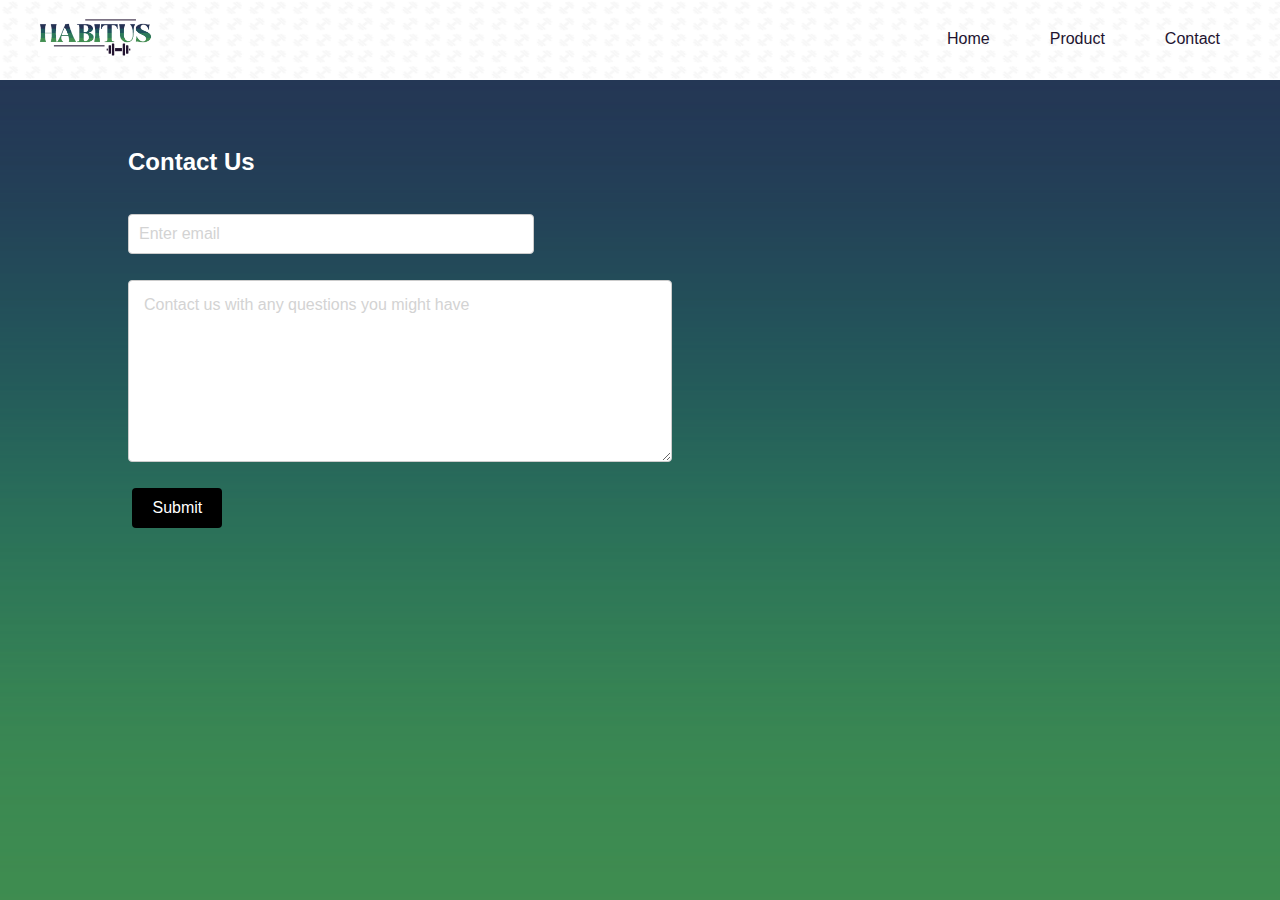
==== contact.html @ f60a078b "Add files via upload" ====
<!DOCTYPE html>
<html>
  <head>
    <meta charset="utf-8">
    <meta name="viewport" content="width=device-width">
    <title>Habitus</title>
    <link href="style.css" rel="stylesheet" type="text/css" />
  </head>

  <body>
    <div class="navBar">
      <img src = "habitusWebsiteHeader.png" class="positionHeader">
      <a href="index.html">
        <img src = "Primary Logo Simplified.png" class="positionLogo">
      </a>
      <ul class="nav">
        <li><a href="contact.html">Contact</a></li>
        <li><a href="product.html">Product</a></li>
        <li><a href="index.html">Home</a></li>
      </ul>
    </div>

    <h2 class="contact-title">Contact Us</h2>

    <form id="contactForm" class="contact-container">
      <input type="contactEmail" id="contactEmail" name="contactEmail" placeholder="Enter email" required>
      <textarea type="text" id="message" name="message" placeholder="Contact us with any questions you might have" class="contact-box" required></textarea>
      <button type="submit" class="contact-submitButton submit-button">Submit</button>
    </form>
  

    <script>
      document.addEventListener('DOMContentLoaded', function() {
          document.getElementById('contactForm').addEventListener('submit', function(e) {
              e.preventDefault();

              var email_contact = document.getElementById('contactEmail').value;
              var message_contact = document.getElementById('message').value;

              var url_contact = 'https://docs.google.com/forms/d/e/1FAIpQLScqzNvO6tRey7P6ZyFU8Ap8Eyh1PVwUtNX7nyTM9uok-ij06A/formResponse';
              var formData = new FormData();
              formData.append('entry.1714908522', email_contact);
              formData.append('entry.1485317645', message_contact);

              fetch(url_contact, {
                  method: 'POST',
                  body: formData,
                  mode: 'no-cors'
              }).then(response => {
                  alert('Message submitted successfully! We will get back to you shortly');
              }).catch(error => {
                  alert('Error submitting message! Try again.');
              });
          });
      });
    </script>
  </body>
</html>
---- style.css ----
html {
  height: 100%;
  width: 100%;
  margin: 0;
  padding: 0;
}

body{
  font-family: Arial;
  margin: 0;
  padding: 0;
  background-image: url('greenBlurredBackground.png');
  background-size: 100% 100%;
  background-repeat: no-repeat;
}

.navBar {
  margin: 0;
  padding: 0;
  top: 0;
  left: 0;
  position: relative;
}

a {
  text-decoration: none;
  color: #221330;
  font-family: 'Inter',  Arial, Helvetica, sans-serif;
}

.positionHeader {
  top: 0;
  left: 0;
  width: 100%;
  height: 80px;
  position: relative;
}
  
.positionLogo {
  top: 0;
  left: 0;
  width: 9%;
  margin-top: 1.3%;
  margin-left: 3%;
  position: absolute;
}

.positionGymImage {
  float: right;
  width: 32%;
  margin: 0;
  padding: 0;
  margin-top: -10px;
  height: 100%;
  overflow: hidden;
}

.nav {
  position: absolute;
  padding: 0;
  margin: 0;
  top: 0;
  right: 0;
  max-height: 80px;
  margin-right: 30px;
}

.nav ul {
  list-style-type: none;
}

.nav li {
  display: inline;
  float: right;
  padding: 30px;
  font-size: 100%;
  margin-left: auto;
  margin-right: auto;
}

.visualise {
  background-color: blueviolet;
}

.title1 {
  font-size: 450%;
  width: 40%;
  margin: 10%;
  margin-top: 6%;
  color: #ffffff;
  padding: 1%;
  text-align: center;
}

.title2 {
  color: #ffffff;
  width: 40%;
  margin: 10%;
  margin-top: -10%;
  font-weight: 450;
  text-align: center;
  padding: 1%;
}

.input-container {
  margin: 3%;
  margin-top: -17%;
}

input[type="email"] {
  width: 30%;
  padding: 10px;
  margin: 10%;
  font-size: 16px;
  border: 1px solid #ccc;
  border-radius: 4px;
}

input[type="email"]::placeholder {
  color: lightgray;
  left: auto;
}

input[type="email"]:hover {
  background-color: #f0f0f0;
  border-color: #555; /* Darker border */
}

.submit-button {
  background-color: black;
  color: white;
  padding: 11px 20px;
  font-size: 16px;
  border: none;
  border-radius: 4px;
  cursor: pointer;
  margin: 0;
}

.email-submit-margin {
  margin: -10%;
}

.submit-button:hover {
  background-color: #333;
}

.contact-container {
  margin: 0;
  height: 50%;
}

textarea[type="text"] {
  width: 40%;
  height: 150px;
  padding: 15px;
  margin-left: 10%;
  margin-top: -8%;
  margin-bottom: 4%;
  font-size: 16px;
  border: 1px solid #ccc;
  border-radius: 4px;
  font-family: Arial, Helvetica, sans-serif;
}

textarea[type="text"]::placeholder {
  color: lightgray;
  font-family: Arial, Helvetica, sans-serif;
  left: auto;
}

textarea[type="text"]:hover {
  background-color: #f0f0f0;
  border-color: #555;
}


.contact-title {
  color: #ffffff;
  width: 40%;
  margin-left: 10%;
  margin-top: 5%;
}

.contact-submitButton {
  margin-top: 2%;
  margin-left: -42.5%;
}

.center {
  display: block;
  margin-left: auto;
  margin-right: auto;
}

h1 {
  font-family: Arial, Helvetica, sans-serif;
}

h2 {
  font-family: Arial, Helvetica, sans-serif;
  margin: 0;
  padding: 0;
}


p {
  font-family: Arial; 
  margin-right: 150px;
  margin-left: 100px;
}

.tab {
  margin-left: 150px;
  margin-right: 100px;
}

input[type="email"] {
  width: 30%;
  padding: 10px;
  margin: 10%;
  margin-top: 9%;
  font-size: 16px;
  border: 1px solid #ccc;
  border-radius: 4px;
}

input[type="email"]::placeholder {
  color: lightgray;
  left: auto;
}

input[type="email"]:hover {
  background-color: #f0f0f0;
  border-color: #555; /* Darker border */
}

input[type="contactEmail"] {
  width: 30%;
  padding: 10px;
  margin: 10%;
  margin-top: 3%;
  font-size: 16px;
  border: 1px solid #ccc;
  border-radius: 4px;
}

input[type="contactEmail"]::placeholder {
  color: lightgray;
  left: auto;
}

input[type="contactEmail"]:hover {
  background-color: #f0f0f0;
  border-color: #555; /* Darker border */
}
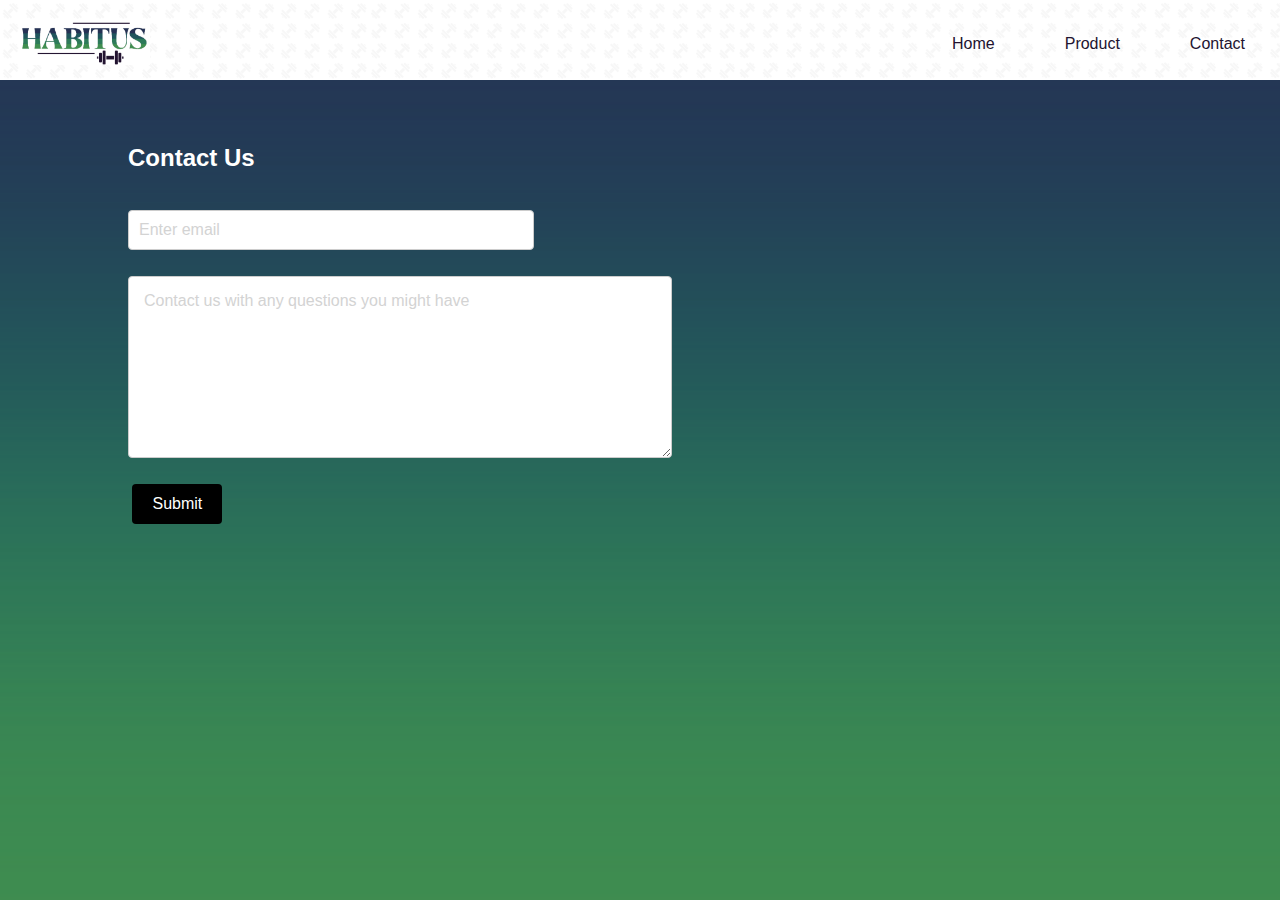
==== commit e99b46c6: "responsive" ====
--- a/contact.html
+++ b/contact.html
@@ -9,16 +9,23 @@
   </head>
 
   <body>
-    <div class="navBar">
-      <img src = "habitusWebsiteHeader.png" class="positionHeader">
-      <a href="index.html">
-        <img src = "Primary Logo Simplified.png" class="positionLogo">
-      </a>
-      <ul class="nav">
-        <li><a href="contact.html">Contact</a></li>
-        <li><a href="product.html">Product</a></li>
-        <li><a href="index.html">Home</a></li>
-      </ul>
+    <div class="nav-container">
+      <img src = "longerDumbellWebsiteHeader.png" class="positionHeader">
+
+      <div class="nav">
+        <ul>
+          <li><a href="contact.html">Contact</a></li>
+          <li><a href="product.html">Product</a></li>
+          <li><a href="index.html">Home</a></li>
+        </ul>
+      </div>
+
+      <div class="navBar">
+        <a href="index.html">
+          <img src = "Primary Logo Simplified.png" class="positionLogo">
+        </a>
+      </div>
+
     </div>
 
     <h2 class="contact-title">Contact Us</h2>
--- a/style.css
+++ b/style.css
@@ -5,21 +5,30 @@
   padding: 0;
 }
 
+.home body{
+  font-family: Arial;
+  height: 100%;
+  width: 100%;
+  margin: 0;
+  padding: 0;
+  background-image: url('gymPictureCropped.jpg');
+  background-size: 115% 100%;
+  background-repeat: no-repeat;
+  overflow: hidden;
+  position: static;
+}
+
 body{
   font-family: Arial;
+  height: 100%;
+  width: 100%;
   margin: 0;
   padding: 0;
   background-image: url('greenBlurredBackground.png');
-  background-size: 100% 100%;
+  background-size: 115% 100%;
   background-repeat: no-repeat;
-}
-
-.navBar {
-  margin: 0;
-  padding: 0;
-  top: 0;
-  left: 0;
-  position: relative;
+  overflow: hidden;
+  position: static;
 }
 
 a {
@@ -31,89 +40,247 @@
 .positionHeader {
   top: 0;
   left: 0;
-  width: 100%;
-  height: 80px;
   position: relative;
-}
-  
+  height: 100%;
+  width: 1920px;
+}
+
+.nav-container {
+  top: 0;
+  left: 0;
+  width: 100%;
+  overflow: hidden;
+  height: 65px;
+  position: relative;
+}
+
 .positionLogo {
   top: 0;
   left: 0;
-  width: 9%;
-  margin-top: 1.3%;
-  margin-left: 3%;
+  width: 81.3px;
+  margin: 15px;
+  margin-top: 23px;
+  margin-bottom: 17px;
   position: absolute;
 }
 
+.gymImage-container {
+  float: right;
+  overflow: hidden;
+}
+
 .positionGymImage {
-  float: right;
-  width: 32%;
-  margin: 0;
-  padding: 0;
-  margin-top: -10px;
-  height: 100%;
+  margin-top: 65px;
+  height: 0%;
+  width: 0%;
   overflow: hidden;
 }
 
 .nav {
   position: absolute;
-  padding: 0;
-  margin: 0;
   top: 0;
   right: 0;
-  max-height: 80px;
-  margin-right: 30px;
 }
 
 .nav ul {
+  margin: 0;
+  padding: 0;
+  overflow: hidden;
   list-style-type: none;
 }
 
 .nav li {
   display: inline;
   float: right;
-  padding: 30px;
-  font-size: 100%;
-  margin-left: auto;
-  margin-right: auto;
+  padding: 16.6px;
+  padding-top: 26px;
+  padding-bottom: 29px;
+  font-size: 80%;
+}
+
+.title-container {
+  width: 100%;
+  height: 50%;
+}
+
+.title1 {
+  font-size: 350%;
+  color: #ffffff;
+  text-align: center;
+  padding-top: 8%;
+  padding-right: 5%;
+  padding-left: 5%;
+}
+
+.title2 {
+  color: #ffffff;
+  font-weight: 450;
+  text-align: center;
+  margin-top: -4%;
+  padding-right: 5%;
+  padding-left: 5%;
+  line-height: 130%;
+  margin-bottom: -10%;
+}
+
+.input-container {
+  top: 0;
+  padding: 0;
+  margin-top: 10%;
+  width: 100%;
+}
+
+.productMargin {
+  padding-top: 8%;
+}
+
+.title3 {
+  font-size: 250%;
+  color: #ffffff;
+  text-align:center;
+  padding-left: 4%;
+  padding-right: 4%;
+  font-weight: 350;
+  margin-top: 10%;
+}
+
+.title4 {
+  color: #ffffff;
+  font-size: 120%;
+  font-weight: 250;
+  padding-right: 9%; 
+  padding-left: 9%;
+  line-height: 150%;
+  text-align: left;
+}
+
+@media only screen and (min-width: 960px) {
+  .gymImage-container {
+    height: 100%;
+    width: 40%;
+    float: right;
+    overflow: hidden;
+    margin-top: -80px;
+  }
+  .positionGymImage {
+    height: 100%;
+    width: 100%;
+    overflow: hidden;
+    margin-top: 80px;
+  }
+
+  body, .home body{
+    font-family: Arial;
+    height: 100%;
+    width: 100%;
+    margin: 0;
+    padding: 0;
+    background-image: url('greenBlurredBackground.png');
+    background-size: 100% 100%;
+    background-repeat: no-repeat;
+  }
+  .title-container {
+    top: 0;
+    width: 60%;
+    height: 60%;
+  }
+  .input-container {
+    top: 0;
+    padding: 0;
+    margin-top: -12%;
+    margin-left: 2%;
+    width: 100%;
+  }
+  .title1 {
+    font-size: 450%;
+    width: 80%;
+    color: #ffffff;
+    text-align: center;
+    padding-top: 10%;
+    padding-right: 10%;
+    padding-left: 10%;
+  }
+  .title2 {
+    color: #ffffff;
+    font-weight: 450;
+    text-align: center;
+    margin-top: -3%;
+    padding-right: 15%;
+    padding-left: 15%;
+    line-height: 130%;
+  }
+  input[type="email"] {
+    width: 80%;
+    padding: 0;
+    margin: 0;
+    /* size: 150; */
+    /* padding: 10px;
+    margin: 10%; */
+    /* font-size: 16px; */
+    /* border: 1px solid #ccc;
+    border-radius: 4px; */
+  }
+
+  .title3 {
+    font-size: 250%;
+    color: #ffffff;
+    text-align:left;
+    padding-right: 30%;
+    padding-left: 12%;
+    font-weight: 350;
+    margin-top: 5%;
+  }
+  
+  .title4 {
+    color: #ffffff;
+    font-size: 120%;
+    font-weight: 350;
+    padding-right: 10%;
+    padding-left: 10%;
+    text-align: left;
+  }
+  .productMargin {
+    padding-top: 3%;
+  }
+}
+
+@media only screen and (min-width: 500px) {
+  .nav li {
+    display: inline;
+    float: right;
+    padding: 35px;
+    font-size: 100%;
+  }
+  .positionLogo {
+    top: 0;
+    left: 0;
+    width: 130px;
+    margin: 20px;
+    position: absolute;
+  }
+  .nav-container {
+    top: 0;
+    left: 0;
+    width: 100%;
+    overflow: hidden;
+    height: 80px;
+    position: relative;
+  }
 }
 
 .visualise {
   background-color: blueviolet;
 }
 
-.title1 {
-  font-size: 450%;
-  width: 40%;
-  margin: 10%;
-  margin-top: 6%;
-  color: #ffffff;
-  padding: 1%;
-  text-align: center;
-}
-
-.title2 {
-  color: #ffffff;
-  width: 40%;
-  margin: 10%;
-  margin-top: -10%;
-  font-weight: 450;
-  text-align: center;
-  padding: 1%;
-}
-
-.input-container {
-  margin: 3%;
-  margin-top: -17%;
-}
-
 input[type="email"] {
-  width: 30%;
-  padding: 10px;
-  margin: 10%;
-  font-size: 16px;
-  border: 1px solid #ccc;
-  border-radius: 4px;
+  width: 300px;
+  padding: 0;
+  /* size: 150; */
+  /* padding: 10px;
+  margin: 10%; */
+  /* font-size: 16px; */
+  /* border: 1px solid #ccc;
+  border-radius: 4px; */
 }
 
 input[type="email"]::placeholder {
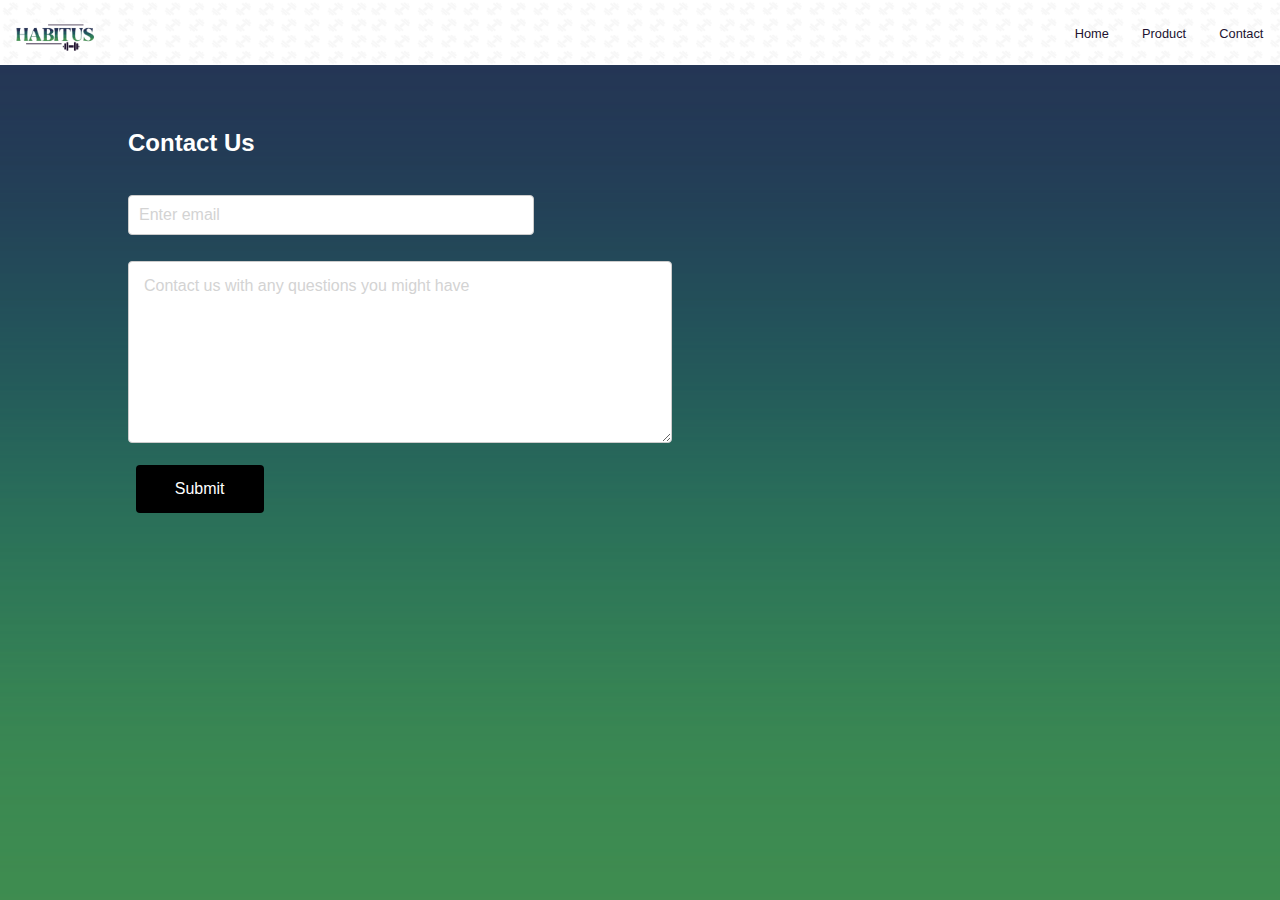
==== commit 298cd623: "Added terms and conditions page" ====
--- a/contact.html
+++ b/contact.html
@@ -33,7 +33,7 @@
     <form id="contactForm" class="contact-container">
       <input type="contactEmail" id="contactEmail" name="contactEmail" placeholder="Enter email" required>
       <textarea type="text" id="message" name="message" placeholder="Contact us with any questions you might have" class="contact-box" required></textarea>
-      <button type="submit" class="contact-submitButton submit-button">Submit</button>
+      <button type="submit horizontal-centre" class="contact-submitButton">Submit</button>
     </form>
   
 
--- a/style.css
+++ b/style.css
@@ -1,3 +1,6 @@
+
+/* @import "navigationBar.css"; */
+
 html {
   height: 100%;
   width: 100%;
@@ -6,157 +9,384 @@
 }
 
 .home body{
-  font-family: Arial;
-  height: 100%;
-  width: 100%;
-  margin: 0;
-  padding: 0;
-  background-image: url('gymPictureCropped.jpg');
-  background-size: 115% 100%;
-  background-repeat: no-repeat;
-  overflow: hidden;
-  position: static;
+font-family: Arial;
+height: 100%;
+width: 100%;
+margin: 0;
+padding: 0;
+background-image: url('gymPictureCropped.jpg');
+background-size: 115% 115%;
+background-repeat: no-repeat;
+overflow: hidden;
+position: static;
 }
 
 body{
-  font-family: Arial;
-  height: 100%;
-  width: 100%;
-  margin: 0;
-  padding: 0;
-  background-image: url('greenBlurredBackground.png');
-  background-size: 115% 100%;
-  background-repeat: no-repeat;
-  overflow: hidden;
-  position: static;
+font-family: Arial;
+height: 100%;
+width: 100%;
+margin: 0;
+padding: 0;
+background-image: url('greenBlurredBackground.png');
+background-size: 130% 200%;
+background-repeat: no-repeat;
+/* overflow: hidden; */
+/* position: static; */
 }
 
 a {
-  text-decoration: none;
-  color: #221330;
-  font-family: 'Inter',  Arial, Helvetica, sans-serif;
+text-decoration: none;
+color: #221330;
+font-family: 'Inter',  Arial, Helvetica, sans-serif;
 }
 
 .positionHeader {
-  top: 0;
-  left: 0;
-  position: relative;
-  height: 100%;
-  width: 1920px;
+top: 0;
+left: 0;
+position: relative;
+height: 100%;
+width: 1920px;
 }
 
 .nav-container {
-  top: 0;
-  left: 0;
-  width: 100%;
-  overflow: hidden;
-  height: 65px;
-  position: relative;
+top: 0;
+left: 0;
+bottom: 0;
+width: 104%;
+overflow: hidden;
+height: 65px;
 }
 
 .positionLogo {
-  top: 0;
-  left: 0;
-  width: 81.3px;
-  margin: 15px;
-  margin-top: 23px;
-  margin-bottom: 17px;
-  position: absolute;
+top: 0;
+left: 0;
+width: 81.3px;
+margin: 15px;
+margin-top: 23px;
+margin-bottom: 17px;
+position: absolute;
 }
 
 .gymImage-container {
-  float: right;
-  overflow: hidden;
+float: right;
+overflow: hidden;
+margin-top: -100px;
 }
 
 .positionGymImage {
-  margin-top: 65px;
-  height: 0%;
-  width: 0%;
-  overflow: hidden;
+width: 0%;
 }
 
 .nav {
-  position: absolute;
-  top: 0;
-  right: 0;
+position: absolute;
+top: 0;
+right: 0;
 }
 
 .nav ul {
-  margin: 0;
-  padding: 0;
-  overflow: hidden;
-  list-style-type: none;
+margin: 0;
+padding: 0;
+overflow: hidden;
+list-style-type: none;
 }
 
 .nav li {
-  display: inline;
-  float: right;
-  padding: 16.6px;
-  padding-top: 26px;
-  padding-bottom: 29px;
-  font-size: 80%;
+display: inline;
+float: right;
+padding: 16.6px;
+padding-top: 26px;
+padding-bottom: 29px;
+font-size: 80%;
 }
 
 .title-container {
-  width: 100%;
-  height: 50%;
+top: 0;
+left: 0;
+width: 100%;
+height: 65%;
+margin-top: -2.5rem;
 }
 
 .title1 {
-  font-size: 350%;
-  color: #ffffff;
-  text-align: center;
-  padding-top: 8%;
-  padding-right: 5%;
-  padding-left: 5%;
+font-size: 3rem;
+color: #ffffff;
+text-align: center;
+padding-top: 8%;
+padding-right: 5%;
+padding-left: 5%;
+padding-bottom: 0.3rem;
 }
 
 .title2 {
-  color: #ffffff;
-  font-weight: 450;
-  text-align: center;
-  margin-top: -4%;
-  padding-right: 5%;
-  padding-left: 5%;
-  line-height: 130%;
-  margin-bottom: -10%;
-}
-
+color: #ffffff;
+font-weight: 450;
+text-align: center;
+margin-top: 5%;
+padding-right: 5%;
+padding-left: 5%;
+line-height: 130%;
+margin-bottom: -10%;
+}
+
+.productMargin {
+padding-top: 8%;
+overflow: auto;
+}
+
+.title3 {
+font-size: 250%;
+color: #ffffff;
+text-align:center;
+padding-left: 4%;
+padding-right: 4%;
+font-weight: 350;
+margin-top: 10%;
+}
+
+.title4 {
+color: #ffffff;
+font-size: 120%;
+font-weight: 250;
+padding-right: 9%; 
+padding-left: 9%;
+line-height: 150%;
+text-align: left;
+}
+
+.white {
+  color:#ffffff;
+}
+
+.input-container {
+top: 0;
+width: 100%;
+padding-top: 1em;
+padding-bottom: 1em;
+margin: auto;
+text-align: center;
+}
+
+.inputType-email {
+width: 80%;
+height: auto;
+padding: 3%;
+margin-bottom: 5em;
+display: block;
+margin: auto;
+font-size: 100%;
+border: 1px solid #ccc;
+border-radius: 4px;
+}
+
+input[type="email"]::placeholder {
+color: lightgray;
+left: auto;
+}
+
+input[type="email"]:hover {
+background-color: #f0f0f0;
+border-color: #555; /* Darker border */
+}
+
+
+.submit-button {
+background-color: black;
+color: white;
+padding: 3%;
+font-size: 100%;
+border: none;
+border-radius: 4px;
+margin-top: 0.4em;
+cursor: pointer;
+padding: auto;
+width: 86%;
+text-align: center;
+}
+
+.email-submit-container {
+width: 100%;
+}
+
+.visualise {
+background-color: blue;
+}
+
+.visualise2 {
+background-color: red;
+}
+
+
+.submit-button:hover {
+background-color: #333;
+}
+
+.contact-container {
+margin: 0;
+padding: 0;
+top: 0;
+left: 0;
+height: 30%
+}
+
+textarea[type="text"] {
+width: 82.5%;
+height: 210px;
+padding: 15px;
+margin-left: 5%;
+margin-top: 13%;
+margin-bottom: 4%;
+font-size: 16px;
+border: 1px solid #ccc;
+border-radius: 4px;
+font-family: Arial, Helvetica, sans-serif;
+}
+
+textarea[type="text"]::placeholder {
+color: lightgray;
+font-family: Arial, Helvetica, sans-serif;
+left: auto;
+}
+
+textarea[type="text"]:hover {
+background-color: #f0f0f0;
+border-color: #555;
+}
+
+
+.contact-title {
+color: #ffffff;
+width: 70%;
+text-align: center;
+padding: 10%;
+margin-left: 4%;
+margin-top: 6%;
+}
+
+.contact-submitButton {
+background-color: black;
+color: white;
+padding: 17px 34px;
+font-size: 16px;
+border: none;
+border-radius: 4px;
+cursor: pointer;
+margin-left: 5%;
+margin-right: 5%;
+margin-top: 10%;
+width: 89%;
+}
+
+.center {
+display: block;
+margin-left: auto;
+margin-right: auto;
+}
+
+h1 {
+font-family: Arial, Helvetica, sans-serif;
+}
+
+h2 {
+font-family: Arial, Helvetica, sans-serif;
+margin: 0;
+padding: 0;
+}
+
+p {
+font-family: Arial; 
+margin-right: 150px;
+margin-left: 100px;
+color: white;
+}
+
+.tab {
+margin-left: 150px;
+margin-right: 100px;
+}
+
+
+input[type="contactEmail"] {
+width: 80%;
+padding: 20px;
+margin-left: 5%;
+margin-top: 6%;
+font-size: 16px;
+border: 1px solid #ccc;
+border-radius: 4px;
+}
+
+input[type="contactEmail"]::placeholder {
+color: lightgray;
+left: auto;
+}
+
+input[type="contactEmail"]:hover {
+background-color: #f0f0f0;
+border-color: #555; /* Darker border */
+}
+
+.horizontal-centre {
+margin: 0;
+position: absolute;
+left: 50%;
+-ms-transform: translateX(-50%);
+transform: translateX(-50%);
+}
+
+@media only screen and (min-width: 500px) and (max-width: 960px) { /*ipad/half desktop size */
+  .home body, body {
+    font-family: Arial;
+    height: 100%;
+    width: 100%;
+    margin: 0;
+    padding: 0;
+    background-image: url('greenBlurredBackground.png');
+    background-size: 115% 115%;
+    background-repeat: no-repeat;
+    overflow: hidden;
+    position: static;
+  } 
+  
 .input-container {
   top: 0;
-  padding: 0;
-  margin-top: 10%;
   width: 100%;
-}
-
-.productMargin {
-  padding-top: 8%;
-}
-
-.title3 {
-  font-size: 250%;
-  color: #ffffff;
-  text-align:center;
-  padding-left: 4%;
-  padding-right: 4%;
-  font-weight: 350;
-  margin-top: 10%;
-}
-
-.title4 {
-  color: #ffffff;
-  font-size: 120%;
-  font-weight: 250;
-  padding-right: 9%; 
-  padding-left: 9%;
-  line-height: 150%;
-  text-align: left;
-}
-
-@media only screen and (min-width: 960px) {
-  .gymImage-container {
-    height: 100%;
+  padding-top: 1em;
+  padding-bottom: 1em;
+  margin: auto;
+  text-align: center;
+  }
+  
+  .inputType-email {
+  width: 80%;
+  height: auto;
+  padding: 2%;
+  margin-bottom: 5em;
+  display: block;
+  margin: auto;
+  font-size: 100%;
+  border: 1px solid #ccc;
+  border-radius: 4px;
+  }
+  
+  .submit-button {
+  background-color: black;
+  color: white;
+  padding: 2%;
+  font-size: 100%;
+  border: none;
+  border-radius: 4px;
+  margin-top: 0.4em;
+  cursor: pointer;
+  padding: auto;
+  width: 84%;
+  text-align: center;
+  }
+}
+
+
+@media only screen and (min-width: 960px) {  /* desktop screen size */
+  .gymImage-container { 
+    height: 105%;
     width: 40%;
     float: right;
     overflow: hidden;
@@ -182,14 +412,7 @@
   .title-container {
     top: 0;
     width: 60%;
-    height: 60%;
-  }
-  .input-container {
-    top: 0;
-    padding: 0;
-    margin-top: -12%;
-    margin-left: 2%;
-    width: 100%;
+    height: 90%;
   }
   .title1 {
     font-size: 450%;
@@ -197,6 +420,7 @@
     color: #ffffff;
     text-align: center;
     padding-top: 10%;
+    padding-bottom: 0%;
     padding-right: 10%;
     padding-left: 10%;
   }
@@ -209,17 +433,6 @@
     padding-left: 15%;
     line-height: 130%;
   }
-  input[type="email"] {
-    width: 80%;
-    padding: 0;
-    margin: 0;
-    /* size: 150; */
-    /* padding: 10px;
-    margin: 10%; */
-    /* font-size: 16px; */
-    /* border: 1px solid #ccc;
-    border-radius: 4px; */
-  }
 
   .title3 {
     font-size: 250%;
@@ -242,182 +455,171 @@
   .productMargin {
     padding-top: 3%;
   }
-}
-
-@media only screen and (min-width: 500px) {
-  .nav li {
-    display: inline;
+  
+  .input-container {
+    top: 0;
+    padding: 0;
+    margin-top: -14%;
+    margin-left: 10%;
+    width: 40%;
+  }
+
+  .inputType-email {
+    width: 95%;
+    height: 5%;
+    margin-top: 0%;
+    margin-left: 0%;
+    font-size: 16px;
+    border: none;
+    border-radius: 4px;
+  }
+  
+  /* .email-submit-container {
+    top: 0;
+    padding: 13px 25px;
+    margin-top: -7.7%;
+    margin-left: 69%;
+    width: 10%;
+  } */
+  .submit-button {
+    background-color: black;
+    color: white;
+    padding: 15px 25px;
+    font-size: 90%;
+    border: none;
+    border-radius: 4px;
+    cursor: pointer;
+    width: 15%;
+    margin-left: 0;
     float: right;
-    padding: 35px;
-    font-size: 100%;
-  }
-  .positionLogo {
+  }
+  .contact-title {
+    color: #ffffff;
+    width: 40%;
+    text-align: left;
+    margin-left: 10%;
+    margin-top: 5%;
+    padding: 0%;
+  }
+  input[type="contactEmail"] {
+    width: 30%;
+    padding: 10px;
+    margin: 10%;
+    margin-top: 3%;
+    font-size: 16px;
+    border: 1px solid #ccc;
+    border-radius: 4px;
+  }
+  textarea[type="text"] {
+    width: 40%;
+    height: 150px;
+    padding: 15px;
+    margin-left: 10%;
+    margin-top: -8%;
+    margin-bottom: 4%;
+    font-size: 16px;
+    border: 1px solid #ccc;
+    border-radius: 4px;
+    font-family: Arial, Helvetica, sans-serif;
+  }
+  .contact-submitButton {
+    background-color: black;
+    color: white;
+    padding: 15px 28px;
+    font-size: 16px;
+    border: none;
+    border-radius: 4px;
+    cursor: pointer;
+    margin-left: -42.25%;
+    margin-top: -40%;
+    width: 10%;
+  }
+  .contact-container {
+    margin: 0;
+    padding: 0;
     top: 0;
     left: 0;
-    width: 130px;
-    margin: 20px;
-    position: absolute;
-  }
-  .nav-container {
+    height: 50%
+  }
+}
+
+
+
+
+
+@media only screen and (max-height: 600px) and (max-width: 330px) { /* iphone 4/iphone 11 mini */
+  .input-container {
+    top: 0;
+    width: 100%;
+    padding-top: 0.2em;
+    padding-bottom: 0.2em;
+    position: relative;
+  }
+  .inputType-email {
+    width: 85.5%;
+    padding: 0.4rem;
+    margin-bottom: 0.5em;
+    font-size: 13px;
+    border: 1px solid #ccc;
+    border-radius: 4px;
+  }
+  .submit-button {
+    background-color: black;
+    color: white;
+    padding: 0.4rem 9px;
+    font-size: 13px;
+    border: none;
+    border-radius: 4px;
+    cursor: pointer;
+    width: 90%;
+  }
+  .title-container {
     top: 0;
     left: 0;
     width: 100%;
-    overflow: hidden;
-    height: 80px;
-    position: relative;
-  }
-}
-
-.visualise {
-  background-color: blueviolet;
-}
-
-input[type="email"] {
-  width: 300px;
-  padding: 0;
-  /* size: 150; */
-  /* padding: 10px;
-  margin: 10%; */
-  /* font-size: 16px; */
-  /* border: 1px solid #ccc;
-  border-radius: 4px; */
-}
-
-input[type="email"]::placeholder {
-  color: lightgray;
-  left: auto;
-}
-
-input[type="email"]:hover {
-  background-color: #f0f0f0;
-  border-color: #555; /* Darker border */
-}
-
-.submit-button {
-  background-color: black;
-  color: white;
-  padding: 11px 20px;
-  font-size: 16px;
-  border: none;
-  border-radius: 4px;
-  cursor: pointer;
-  margin: 0;
-}
-
-.email-submit-margin {
-  margin: -10%;
-}
-
-.submit-button:hover {
-  background-color: #333;
-}
-
-.contact-container {
-  margin: 0;
-  height: 50%;
-}
-
-textarea[type="text"] {
-  width: 40%;
-  height: 150px;
-  padding: 15px;
-  margin-left: 10%;
-  margin-top: -8%;
-  margin-bottom: 4%;
-  font-size: 16px;
-  border: 1px solid #ccc;
-  border-radius: 4px;
-  font-family: Arial, Helvetica, sans-serif;
-}
-
-textarea[type="text"]::placeholder {
-  color: lightgray;
-  font-family: Arial, Helvetica, sans-serif;
-  left: auto;
-}
-
-textarea[type="text"]:hover {
-  background-color: #f0f0f0;
-  border-color: #555;
-}
-
-
-.contact-title {
-  color: #ffffff;
-  width: 40%;
-  margin-left: 10%;
-  margin-top: 5%;
-}
-
-.contact-submitButton {
-  margin-top: 2%;
-  margin-left: -42.5%;
-}
-
-.center {
-  display: block;
-  margin-left: auto;
-  margin-right: auto;
-}
-
-h1 {
-  font-family: Arial, Helvetica, sans-serif;
-}
-
-h2 {
-  font-family: Arial, Helvetica, sans-serif;
-  margin: 0;
-  padding: 0;
-}
-
-
-p {
-  font-family: Arial; 
-  margin-right: 150px;
-  margin-left: 100px;
-}
-
-.tab {
-  margin-left: 150px;
-  margin-right: 100px;
-}
-
-input[type="email"] {
-  width: 30%;
-  padding: 10px;
-  margin: 10%;
-  margin-top: 9%;
-  font-size: 16px;
-  border: 1px solid #ccc;
-  border-radius: 4px;
-}
-
-input[type="email"]::placeholder {
-  color: lightgray;
-  left: auto;
-}
-
-input[type="email"]:hover {
-  background-color: #f0f0f0;
-  border-color: #555; /* Darker border */
-}
-
-input[type="contactEmail"] {
-  width: 30%;
-  padding: 10px;
-  margin: 10%;
-  margin-top: 3%;
-  font-size: 16px;
-  border: 1px solid #ccc;
-  border-radius: 4px;
-}
-
-input[type="contactEmail"]::placeholder {
-  color: lightgray;
-  left: auto;
-}
-
-input[type="contactEmail"]:hover {
-  background-color: #f0f0f0;
-  border-color: #555; /* Darker border */
-}+    height: 65%;
+    margin-top: -2.5rem;
+  }
+  .title1 {
+    font-size: 2.5em;
+    color: #ffffff;
+    text-align: center;
+    padding-top: 2rem;
+    padding-right: 5%;
+    padding-left: 5%;
+    padding-bottom: 0rem;
+  }
+  .title2 {
+    font-size: 1.3rem;
+    color: #ffffff;
+    font-weight: 450;
+    text-align: center;
+    padding-right: 5%;
+    padding-left: 5%;
+    line-height: 130%;
+    margin-bottom: -10%;
+  }
+} 
+
+/* @media only screen and (min-height: 650px) { /* for long skinny phones */
+  /* .title1 {
+    font-size: 3.5em;
+    color: #ffffff;
+    text-align: center;
+    padding-top: 2rem;
+    padding-right: 5%;
+    padding-left: 5%;
+    padding-bottom: 0rem;
+  }
+  .title2 {
+    font-size: 1.7rem;
+    color: #ffffff;
+    font-weight: 450;
+    text-align: center;
+    padding-right: 5%;
+    padding-left: 5%;
+    line-height: 130%;
+    margin-bottom: -10%;
+  } */
+/* } */
+
